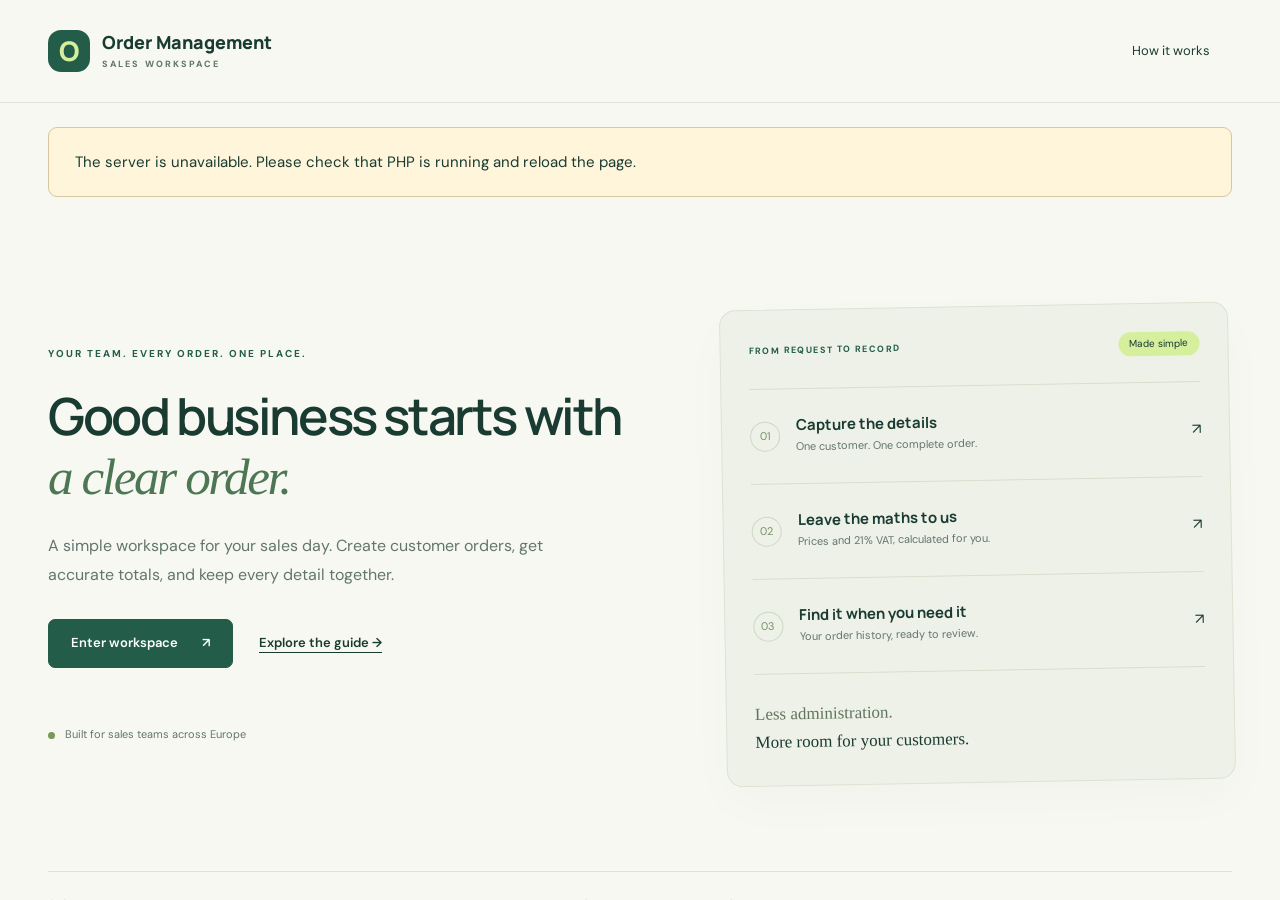
==== index.html @ 8f33df91 "Initial restaurant project structure" ====
<!doctype html>
<html lang="en"><head><meta charset="utf-8"><meta http-equiv="refresh" content="0;url=aplicacio/client/index.html"><title>Order Management</title></head><body><a href="aplicacio/client/index.html">Open Order Management</a></body></html>
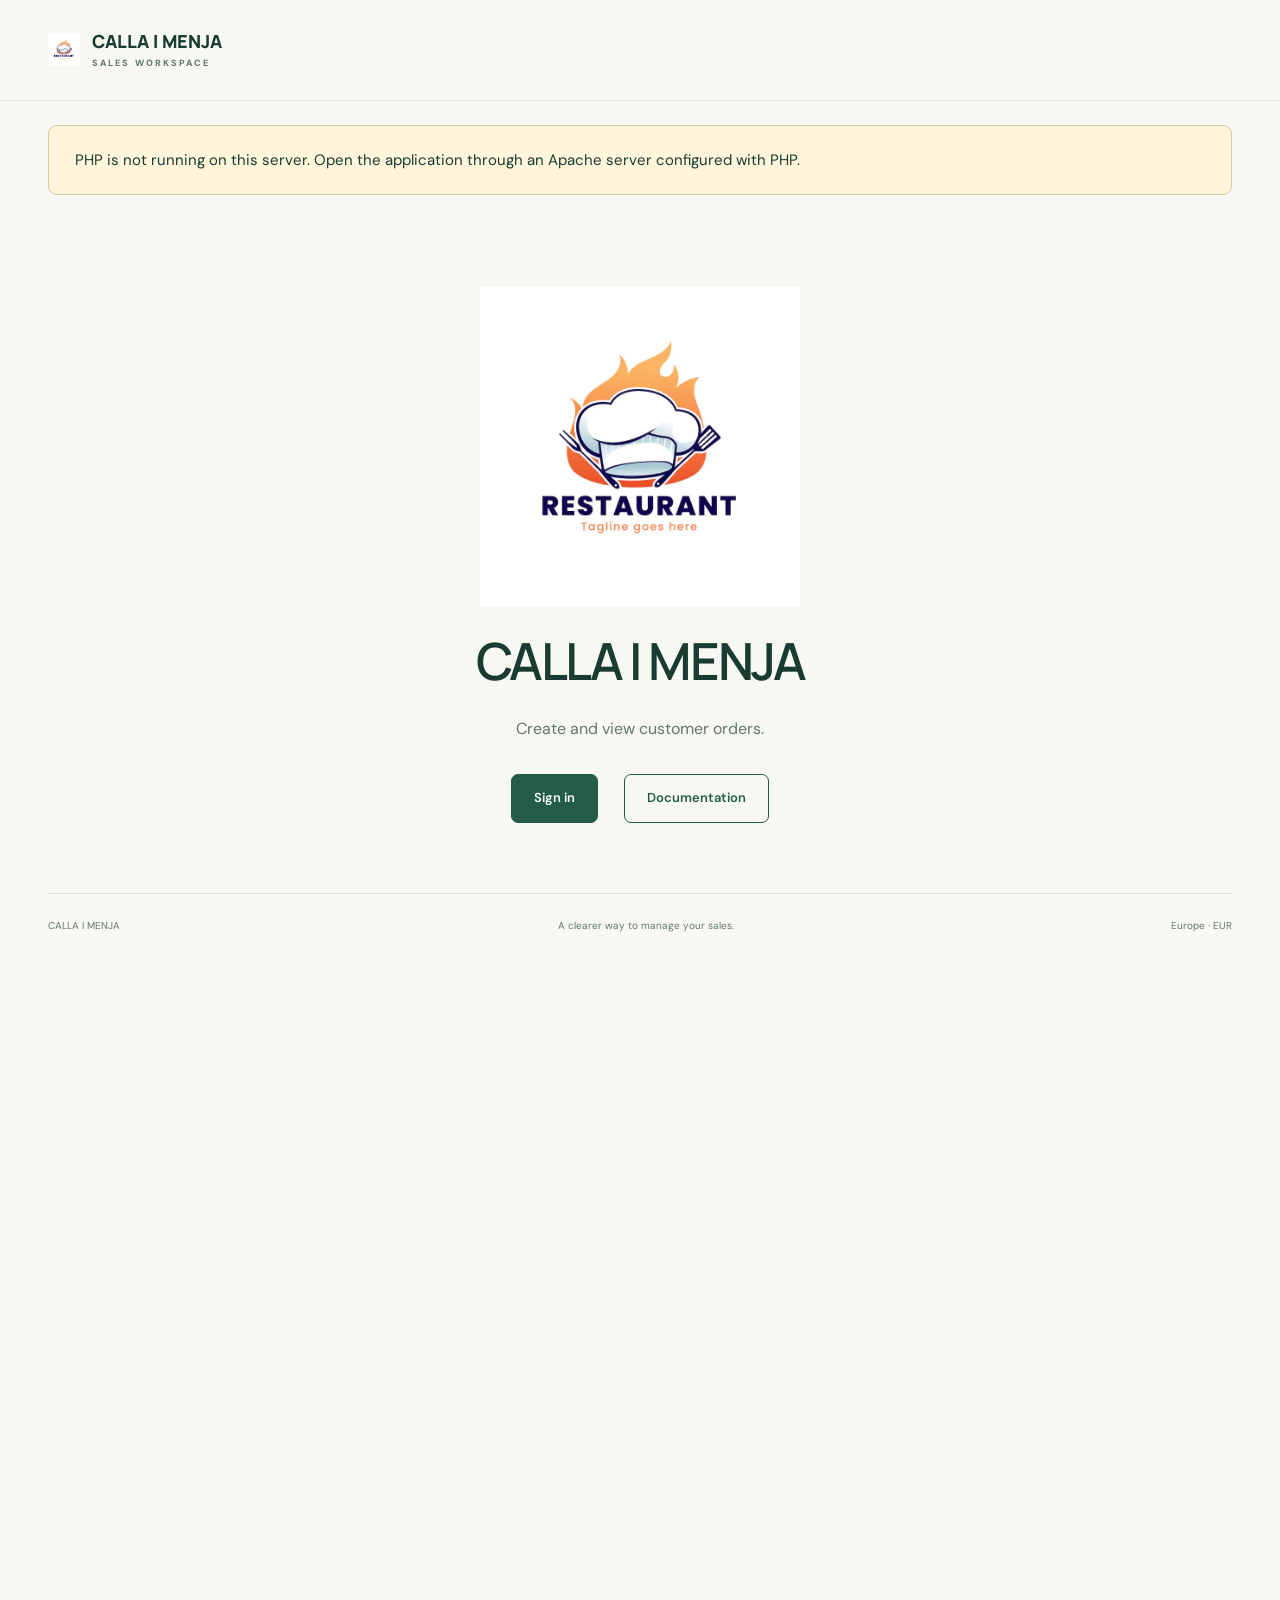
==== commit 1f23d0ed: "retocando" ====
--- a/index.html
+++ b/index.html
@@ -1,2 +1,2 @@
 <!doctype html>
-<html lang="en"><head><meta charset="utf-8"><meta http-equiv="refresh" content="0;url=aplicacio/client/index.html"><title>Order Management</title></head><body><a href="aplicacio/client/index.html">Open Order Management</a></body></html>
+<html lang="en"><head><meta charset="utf-8"><meta http-equiv="refresh" content="0;url=application/client/index.html"><title>CALLA I MENJA</title></head><body><a href="application/client/index.html">Open CALLA I MENJA</a></body></html>
